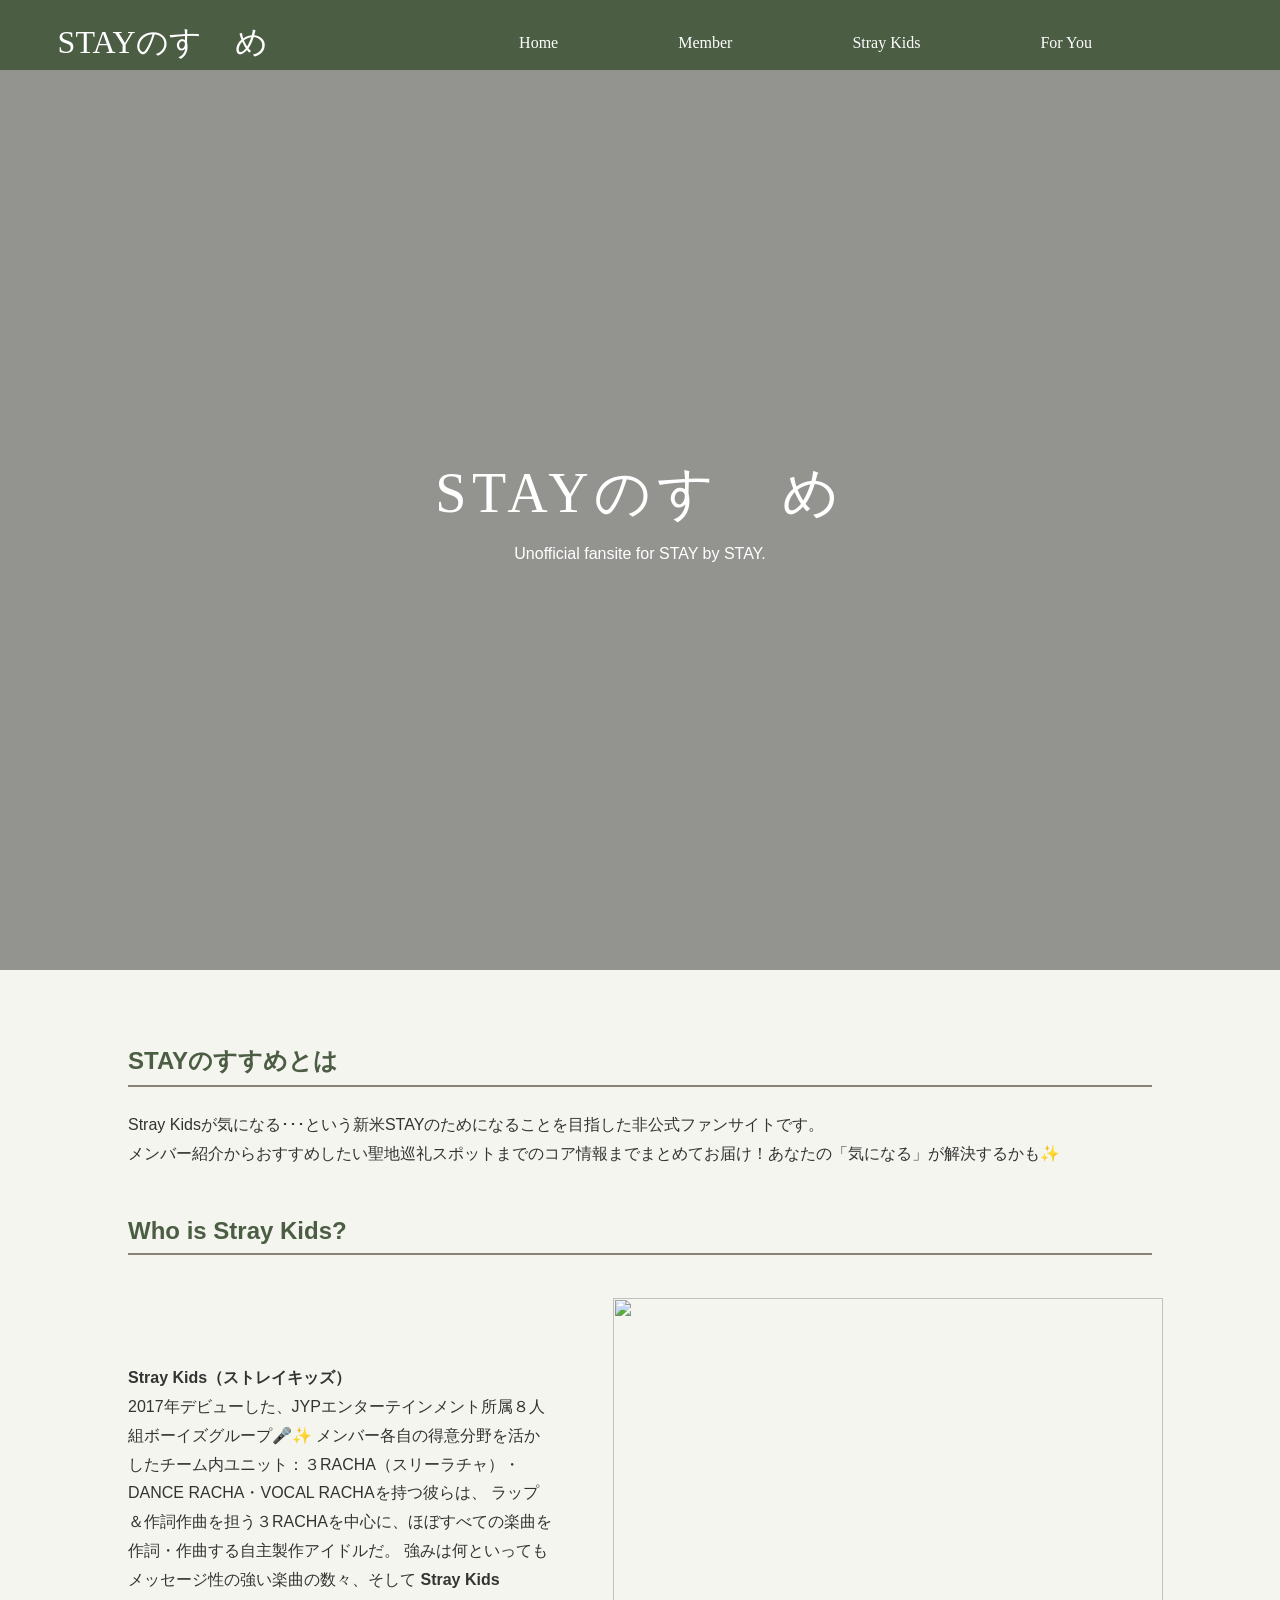
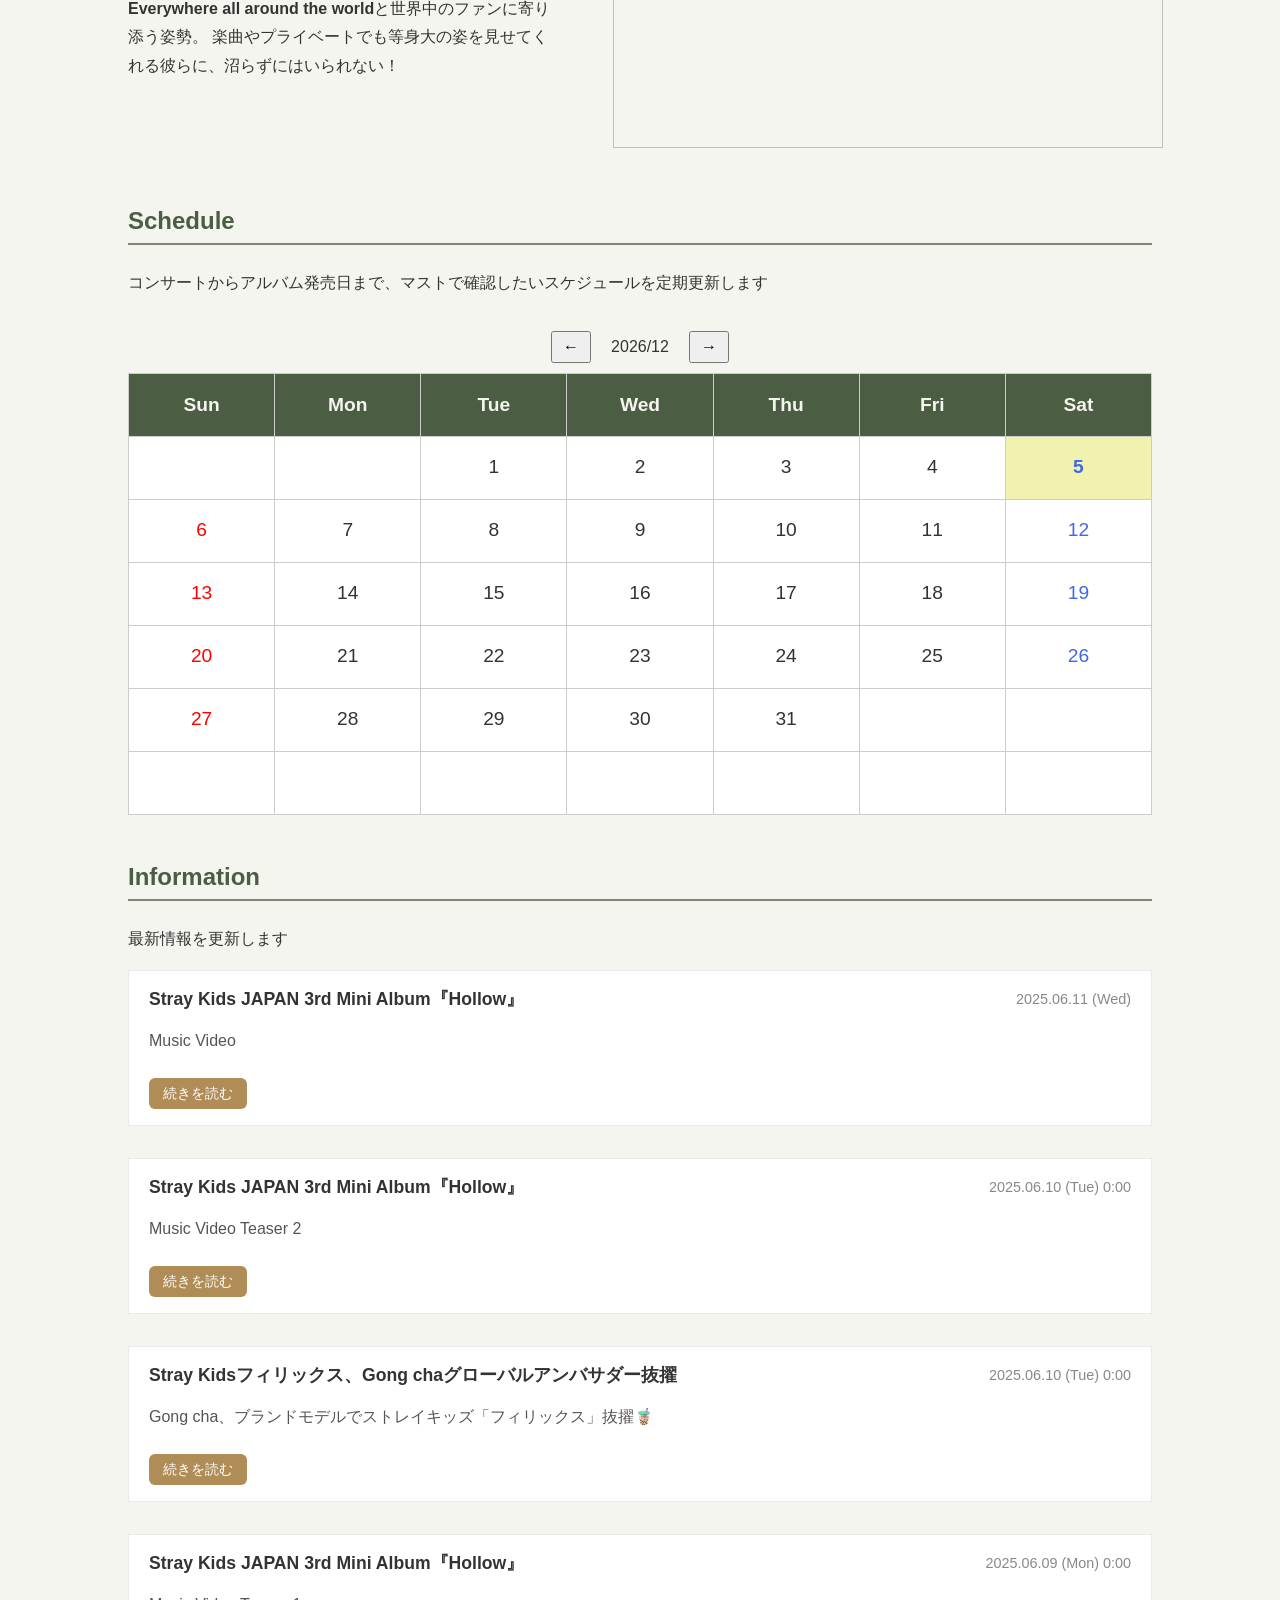
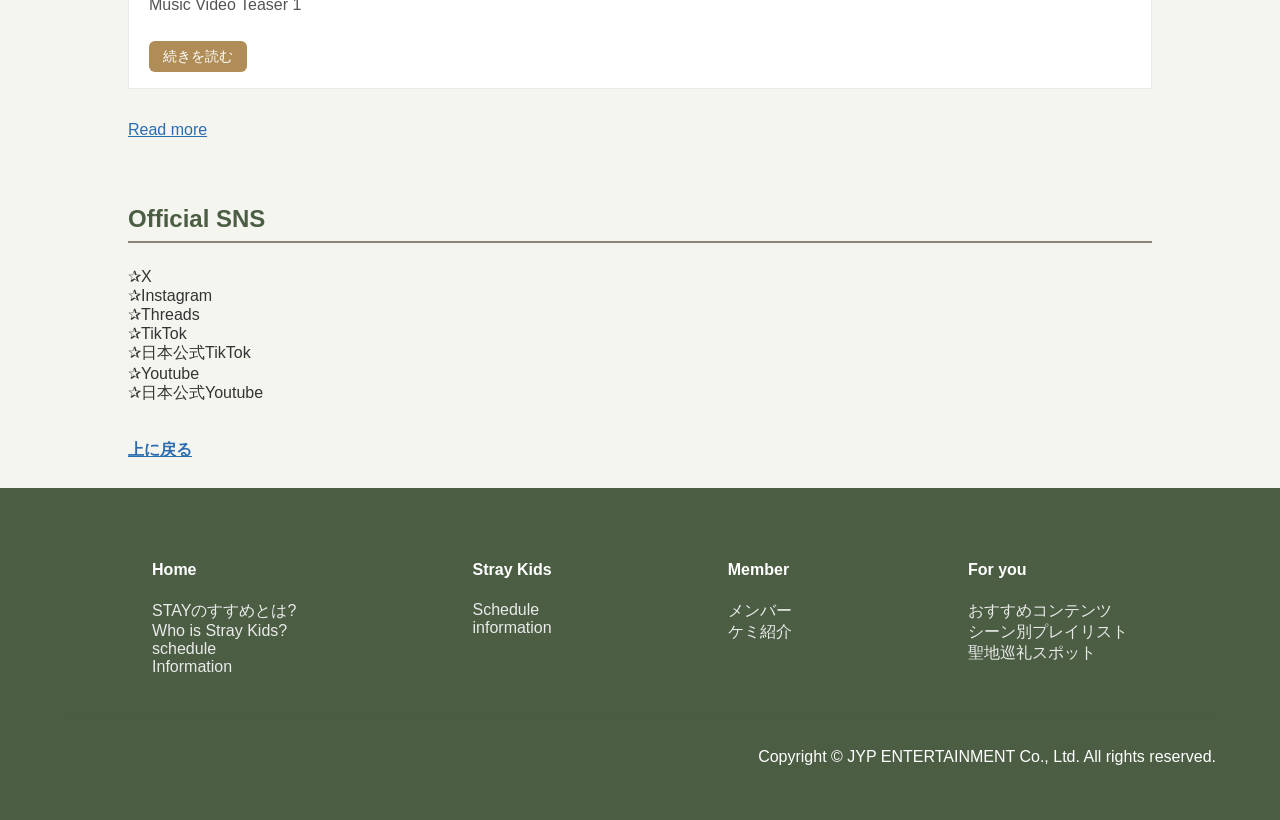
==== index.html @ 0fb352f2 "Remove duplicate 'Works' link from Stray Kids section" ====
<!DOCTYPE html>
<html lang="ja">
	<head>
		<meta charset="utf-8">
		<meta name="viewport" content="width=device-width, initial-scale=1.0">
		<title>STAYのすゝめ</title>
		<link rel="stylesheet" href="main.css?v=1.0">
		<link rel="stylesheet" href="swiper-bundle.min.css?v=1.0">
	</head>
	
	<body>
		<div class="header">
			<div class="top-box">
				<div class="page-header">
					<h1 class="header-logo"><a href="index.html" class="title_menu">STAYのすゝめ</a></h1>
					<nav>
						<ul class="main-nav">
							<li><a href="index.html" class="header-font">Home</a>
								<ul>
									<li><a class="index.html#aboutSTAYのすすめ" class="navi-contets">STAYのすすめとは?</a></li>
									<li><a class="index.html#WhoisStrayKids" class="navi-contets">Who is Stray Kids?</a></li>
									<li><a class="index.html#Schedule" class="navi-contets">schedule</a></li>
								</ul>
							</li>
							<li><a href="members.html" class="header-font">Member</a>
								<ul>
									<li><a href="members.html#Members" class="navi-contets">メンバー</a></li>
									<li><a href="members.html#combination" class="navi-contets">ケミ紹介</a></li>
								</ul>							
							</li>
							<li><a href="straykids.html" class="header-font">Stray Kids</a>
								<ul>
								<li><a href="Straykids.html#Schedule" class="navi-contets">Schedule</a></li>
								<li><a href="information.html" class="navi-contets">information</a></li>
								</ul>						
							</li>
							<li><a href="For_you.html" class="header-font">For You</a>
								<ul>
									<li><a href="For_you.html#recommend-contents" class="navi-contets">おすすめコンテンツ</a></li>
									<li><a href="For_you.html#scene-playlist" class="navi-contets">シーン別プレイリスト</a></li>
									<li><a href="For_you.html#top" class="navi-contets">聖地巡礼スポット</a></li>
								</ul>						
							</li>
						</ul>
					</nav>
				</div>
			</div>
		</div>	
		
		<section class="fullscreen-hero">
			<div class="hero-content">
				<h1 class="hero-title">STAYのすゝめ</h1>
				<p class="hero-subtitle">Unofficial fansite for STAY by STAY.</p>
			</div>
		</section>

		<main class="website_contents">
					<section>
						<h2 id="aboutSTAYのすすめ" class="section-title">STAYのすすめとは</h2>
						<p>Stray Kidsが気になる･･･という新米STAYのためになることを目指した非公式ファンサイトです。<br>
						メンバー紹介からおすすめしたい聖地巡礼スポットまでのコア情報までまとめてお届け！あなたの「気になる」が解決するかも✨</p>
					</section>
					
					<section>
						<h2 id="WhoisStrayKids" class="section-title">Who is Stray Kids?</h2>
						<div class="content-grid">
							<div class"content-text">
								<p><strong>Stray Kids（ストレイキッズ）</strong><br>
								2017年デビューした、JYPエンターテインメント所属８人組ボーイズグループ🎤✨
								メンバー各自の得意分野を活かしたチーム内ユニット：３RACHA（スリーラチャ）・DANCE RACHA・VOCAL RACHAを持つ彼らは、
								ラップ＆作詞作曲を担う３RACHAを中心に、ほぼすべての楽曲を作詞・作曲する自主製作アイドルだ。
								強みは何といってもメッセージ性の強い楽曲の数々、そして <strong>Stray Kids Everywhere all around the world</strong>と世界中のファンに寄り添う姿勢。
								楽曲やプライベートでも等身大の姿を見せてくれる彼らに、沼らずにはいられない！</p>
							</div>
						
							<div class="content-image">
								<div class="switch-image">
									<a href="straykids.html">
										<img src="https://raw.githubusercontent.com/Rilix10/Rilix10.github.io/refs/heads/main/Images/readmore.jpg" class="members-pic">
										<img src="https://raw.githubusercontent.com/Rilix10/Rilix10.github.io/refs/heads/main/Images/hover-readmore.jpg" class="members-pic">
									</a>
								</div>
							</div>
						</div>
					</section>
					
					<section>
						<h2 id="Schedule" class="section-title">Schedule</h2>
						<p class="today_date">コンサートからアルバム発売日まで、マストで確認したいスケジュールを定期更新します</p>	
						<br>
						<div class="calendar-wrapper">
						  <div class="calendar-header">
							<button onclick="changeMonth(-1)">←</button>
							<span id="month-title"></span>
							<button onclick="changeMonth(1)">→</button>
						  </div>
						  <div id="calendar"></div>
						</div>
							
						<!-- モーダルまたは簡単な入力用 -->
						<div id="event-input" style="display:none; position: fixed; top: 20%; left: 40%; background: #ffffff; border: 1px solid #000; padding: 10px;">
						  <p id="selected-date"></p>
						  <input type="text" id="event-text" placeholder="予定を入力">
						  <button onclick="addEvent()">追加</button>
							<button onclick="closeEventInput()">閉じる</button>
						</div>
					</section>


					<section>
						<h2 id="Information" class="section-title">Information</h2>
						<p>最新情報を更新します</p>


						<div class="info-card">
							<input type="checkbox" id="cb4" class="toggle">
							
							<div class="info-header">
								<h3 class="info-title">Stray Kids JAPAN 3rd Mini Album『Hollow』</h3>
								<span class="info-date">2025.06.11 (Wed)</span>
							</div>
							<p class="info-summary">Music Video</p>
							<div class="more_wrap">
								<p>
									Stray Kids JAPAN 3rd Mini Album『Hollow』<br>
									<br>
									Hollow<br>
									Music Video<br>
									<a href="https://youtu.be/F4qFzuCA9Po" target="_blank">https://youtu.be/F4qFzuCA9Po</a><br>
								</p>
							</div>
							<label for="cb4" class="more_btn"></label>
						</div>


						<div class="info-card">
							<input type="checkbox" id="cb" class="toggle">
							
							<div class="info-header">
							  <h3 class="info-title">Stray Kids JAPAN 3rd Mini Album『Hollow』</h3>
							  <span class="info-date">2025.06.10 (Tue) 0:00</span>
							</div>
							<p class="info-summary">Music Video Teaser 2</p>
							<div class="more_wrap">
							  <p>
								🎬 MV Teaser 2<br>
								<a href="https://youtu.be/JzDNzU2b7O0" target="_blank">https://youtu.be/JzDNzU2b7O0</a>
							  </p>
							  <p>
								🌿 Special Site<br>
								<a href="http://straykidsjapan.com/hollow/" target="_blank">http://straykidsjapan.com/hollow/</a>
							  </p>
							</div>
							<label for="cb" class="more_btn"></label>
						</div>
						
						<div class="info-card">
							<input type="checkbox" id="cb2" class="toggle">
							
							<div class="info-header">
								<h3 class="info-title">Stray Kidsフィリックス、Gong chaグローバルアンバサダー抜擢</h3>
								<span class="info-date">2025.06.10 (Tue) 0:00</span>
							</div>
							<p class="info-summary">Gong cha、ブランドモデルでストレイキッズ「フィリックス」抜擢🧋</p>
							<div class="more_wrap">
								<p>
									グローバルプレミアムミルクティーブランドGong chaは、ブランドアンバサダー（モデル）でStray Kidsのメンバー「フィリックス」を抜擢したと9日明らかにした。
									今回のモデル抜擢はグローバルブランドの地位を強化し、世界中のMZ世代との接点を広げるためのものだ。
									フィリックスはミルクティー愛好家としてよく知られ、消費者との共感と信頼を同時に引き出すことができるというのが抜擢の背景だ。
									フィリックスと共にする公差の新しいブランドキャンペーンは今月中旬、韓国を皮切りに全世界に公開される予定だ。
									Gong cha Korea関係者は「フィリックスはGong chaに対する真正な愛情とグローバルな影響力の両方を備えた人物で、誰でも簡単でおいしく楽しめるティー文化を広めるためにブランドが志向する価値と自然に触れている」とし、「今後様々なキャンペーンを通じて、世界中の消費者にGong chaを感覚的に伝える」と言った。
									<br>
									引用元:
									<a href="naver.me/xR23uD9C" target="_blank">naver.me/xR23uD9C</a><br>
								</p>
							</div>
							<label for="cb2" class="more_btn"></label>
						</div>						
					  
						<div class="info-card">
							<input type="checkbox" id="cb3" class="toggle">
							
							<div class="info-header">
								<h3 class="info-title">Stray Kids JAPAN 3rd Mini Album『Hollow』</h3>
								<span class="info-date">2025.06.09 (Mon) 0:00</span>
							</div>
							<p class="info-summary">Music Video Teaser 1</p>
							<div class="more_wrap">
							  <p>
								🎬 MV Teaser 1<br>
								<a href="https://youtu.be/Zypw5EE-rrg" target="_blank">https://youtu.be/Zypw5EE-rrg</a>
							  </p>
							  <p>
								🌿 Special Site<br>
								<a href="http://straykidsjapan.com/hollow/" target="_blank">http://straykidsjapan.com/hollow/</a>
							  </p>
							</div>
							<label for="cb3" class="more_btn"></label>
						</div>
					
						<a href="information.html"　class="SNS-text">Read more</a>
					</section>
				
					<section>
						<br>
						<h2 id="SNS" class="section-title">Official SNS</h2>
							<div>
								<ul>
									<li><a href="https://x.com/stray_kids" class="SNS-text">✰X</a></li>
									<li><a href="https://www.instagram.com/realstraykids/" class="SNS-text">✰Instagram</a></li>
									<li><a href="https://www.threads.com/@realstraykids" class="SNS-text">✰Threads</a></li>
									<li><a href="https://www.tiktok.com/@jypestraykids" class="SNS-text">✰TikTok</a></li>
									<li><a href="https://www.tiktok.com/@straykids_japan" class="SNS-text">✰日本公式TikTok</a></li>
									<li><a href="https://www.youtube.com/channel/UC9rMiEjNaCSsebs31MRDCRA" class="SNS-text">✰Youtube</a></li>
									<li><a href="https://www.youtube.com/channel/UCXhj2pPWvONXmvgHX5wllCA" class="SNS-text">✰日本公式Youtube</a></li>
								</ul>
							</div>
					</section>
				
				<br>
				<br>			
					
					<a href="#top"><strong>上に戻る</strong></a>
				</div>
			</div>
		</main>
			
			<footer >
				<div class="site-footer">
					<div class="flex-container-footer">
						<div class="box-item-footer">
							<p class="footer-navi-heading">Home</p>
							<ul>
								<li><a href="index.html#aboutSTAYのすすめ" class="navi-contets">STAYのすすめとは?</a></li>
								<li><a href="index.html#WhoisStrayKids" class="navi-contets">Who is Stray Kids?</a></li>
								<li><a href="index.html#Schedule" class="navi-contets">schedule</a></li>
								<li><a href="index.html#Information" class="navi-contets">Information</a></li>
							</ul>
						</div>
						<div class="box-item-footer">
							<p class="footer-navi-heading">Stray Kids</p>
							<ul>
								<li><a href="Straykids.html#Schedule" class="navi-contets">Schedule</a></li>
								<li><a href="information.html" class="navi-contets">information</a></li>
							</ul>
						</div>
						<div class="box-item-footer">
							<p class="footer-navi-heading">Member</p>
							<ul>
								<li><a href="members.html#Members" class="navi-contets">メンバー</a></li>
								<li><a href="members.html#combination" class="navi-contets">ケミ紹介</a></li>
							</ul>
						</div>
						<div class="box-item-footer">
							<p class="footer-navi-heading">For you</p>
							<ul>
								<li><a href="For_you.html#recommend-contents" class="navi-contets">おすすめコンテンツ</a></li>
								<li><a href="For_you.html#scene-playlist" class="navi-contets">シーン別プレイリスト</a></li>
								<li><a href="For_you.html#top" class="navi-contets">聖地巡礼スポット</a></li>
							</ul>
						</div>
					</div>
					<p class=coppyright>
						Copyright © JYP ENTERTAINMENT Co., Ltd. All rights reserved.
					</p>
				</div>
			</footer>
			
		<script src="https://ajax.googleapis.com/ajax/libs/jquery/3.4.1/jquery.min.js"></script>
		<script type="text/javascript" src="./main.js"></script>
		<link rel="preconnect" href="https://fonts.googleapis.com">
		<link rel="preconnect" href="https://fonts.gstatic.com" crossorigin>
		<link href="https://fonts.googleapis.com/css2?family=Kiwi+Maru:wght@500&family=Kosugi+Maru&family=M+PLUS+1p&display=swap" rel="stylesheet">	
	
	</body>		
</html>
---- main.css ----
@charset "UTF-8";
/*レイアウト*/
body {
	display: flex;
	flex-direction: column;
	min-height: 100vh;
	width: 100%;
	background-color: #F5F5F0;
	color: #333333;
	margin: 0;
	padding: 0;
	overflow-x: hidden;
	font-family: "Helvetica Neue", "Arial", "Hiragino Sans", "Hiragino Kaku Gothic ProN", "Meiryo", "sans-serif";
}

img, iframe, video {
	max-width: 100%;
}

a {
	word-break: break-word;
	color: #8A2BE2;
	text-decoration: none;
	transition: opacity 0.3s;
}
a:hover {
	opacity: 0.7;
}

hr {
	border: 0;
	border-top: 1px solid #EAEAEA;
}

ul {
	margin: 0;
	padding: 0;
	list-style: none;
}

/*背景*/
main {
	flex-grow: 1;
}

.website_contents {
	margin: 3vh 10vw 3vh;
	display: block;
	position: relative;
}

/*フォント*/
.section-title {
	color: #4B5D43;
	font-size: 1.5rem;
	font-family: "Helvetica Neue", "Arial", "Hiragino Sans", "Hiragino Kaku Gothic ProN", "Meiryo", "sans-serif";
	padding-bottom: 0.5rem;
	border-bottom: 2px solid #8B8378;
	margin-top: 3rem;
	margin-bottom: 1.5rem;
}
ul {
    margin: 0;
	padding: 0;
}
li{list-style: none;}
h2 {
	font-family:"Helevetica Neue", 
				"Arial", 
				"Hiragino Sans", 
				"Hiragino Kaku Gothic ProN", 
				"Meiryo", 
				"sans-serif";
	color: #333333;
	margin: 0;
}	
h3 {
	font-family:"Helevetica Neue", 
				"Arial", 
				"Hiragino Sans", 
				"Hiragino Kaku Gothic ProN", 
				"Meiryo", 
				"sans-serif";
	color: #333333;
}
p {
	width: 100%;
	line-height: 1.8;
}
.SNS-text {
	color: #333333;
	text-decoration: none;
}
.SNS-text :hover {
	opacity: 0.5;
}

/* メインビジュアルのセクション */
.fullscreen-hero {
    height: 100vh;
	width: 100%;
    position: relative;
    display: flex;
    flex-direction: column;
    align-items: center;
    justify-content: center;
    color: #FFFFFF;
    text-align: center;
    background-image: url('https://raw.githubusercontent.com/Rilix10/Rilix10.github.io/refs/heads/main/Images/hollow-main.jpg'); 
    background-size: cover;
    background-position: center;
}

.fullscreen-hero::before {
    content: '';
    position: absolute;
    top: 0;
    left: 0;
    right: 0;
    bottom: 0;
    background-color: rgba(0, 0, 0, 0.4);
}

.hero-content {
    position: relative;
    z-index: 1;
}

.hero-title {
    font-size: 3.5rem;
    font-weight: 300;
    margin: 0;
    letter-spacing: 0.1em;
	font-family: 'Playfair Display', serif;
}

.hero-subtitle {
    font-size: 1rem;
    margin-top: 0.5rem;
    font-weight: 300;
}

/*挿入写真*/
.photosize1 {
	width: 390px;
	height: 390px;
	padding: 5px;
	margin: -2px;
}
.photosize3 {
	width: 300px;
	height: 300px;
	padding: 0px;
	margin: 2px 2px;
}
.photosize4 {
	width: 350px;
	height: 280px;
	padding: 0px;
	margin: 2px 2px;
}

/*メンバー紹介箇所*/
.members-pic {
	width: 550px;
	height: 450px;
	margin: 2%;
}
.switch-image {
	position: relative
}
.switich-image img{
	transition: opacity 0.5s;
}
.switch-image:hover img:first-of-type {
	opacity: 0;
}
.switch-image img:last-of-type {
	position: absolute;
	top: 0;
	left: 0;
	opacity: 0;
}
.switch-image:hover img:last-of-type {
	opacity: 1;
}


/*フッター*/
.site-footer {
	padding: 2rem 5%;
	background: #4B5D43;
	color: #FFFFFF;
}
.flex-container-footer {
	display: flex;
	flex-wrap: wrap;
	justify-content: space-around;
	max-width: 1200px;
	margin: 0 auto;
	padding-bottom: 2rem;
}
.box-item-footer {
	padding: 10px 0px;
	margin-top: 10px;
}
.footer-navi-heading {
	font-weight: 600;
	color: #FFFFFF;
}
.footer__navi li {
	margin-bottom: 0.75rem;
}
.navi-contets {
	color: #EAEAEA;
	text-decoration: none;
}
.navi-contets:hover {
	color: #FFFFFF;
}
.coppyright {
	text-align: right;
	padding-top: 1.5rem;
	margin-top: 0;
	border-top: 1px solid rgba(75, 85, 100, 0.2); 
}

/*ヘッダー部分*/
.title_menu {
  color: inherit;  
  text-decoration: none;
}
.header {
	position: flex;
	top: 0;
	left: 0;
	width: 100%;
	height: 70px;
	background: #4B5D43;
	align-items: center;
}
.page-header{
	max-width: 90%;
	width: 100%;
	height: 100%;
	display: flex;
	align-items: center;
	justify-content: space-between;
}
.header-logo {
	font-family: 'Playfair Display', serif;
	font-weight: 500;
	font-style: normal;
	color: #FFFFFF;
	text-decoration: none;
	margin-left: 5%;
}
.header-font {
	font-family: 'Playfair Display', serif;
	font-style: normal;
	color: #FFFFFF;
	text-decoration: none;
}
.main-nav {
	display: flex;
	list-style: none;
}
.main-nav li{
	margin: 0 60px;
	position: relative;
}
.main-nav li a{
	color: #FFFFFF;
	display: block;
}
.main-nav li ul {
	list-style-type: none;
	position: absolute;
	top: 100%;
	left: 0;
	visibility: hidden;
	opacity: 0;
	background: #4B5D43;
	padding: 0;
	margin: 0;
	z-index: 99;
}
.main-nav li ul li {
	width: 150px;
	padding: 0;
	margin: 15px 15px 15px 7px;
	z-index: 99;
}
.main-nav li ul li a {
	font-size: ;
}
.main-nav li:hover > a {
	background-color: #B08D57;
	opacity:　0.5;
}
.main-nav li:hover ul {
	visibility: visible;
	opacity: 1;
}

/* カレンダー */
.calendar-table {
	margin: 0 auto;
	width: 100%;
    border: 1px solid #ddd;
	border-collapse: collapse;
	font-size: 1.2rem;
	background: #ffffff
}

.calendar-table th,
.calendar-table td {
    border: 1px solid #ccc;
    width: 14.2%;
    height: 60px;
    text-align: center;
    vertical-align: middle;
  }
  
#calendar > div {
    text-align: center;
    font-size: 1.5rem;
    margin-bottom: 10px;
  }

.today {
  background-color: #f2f2b0;
  font-weight: bold;
  border: 2px solid #ff9800;
}

.holiday {
  background-color: #f8d7da;
  color: red;
}
  
/* タイトル */
.calendar-title {
	background-color: #4B5D43;
    font-weight: bold;
	color: #F5F5F0;
}

/* 曜日色 */
.calendar-table td:first-child {
	color: red;
}
.calendar-table td:last-child {
	color: royalblue;
}

/* カレンダー矢印 */
.calendar-header {
  display: flex;
  justify-content: center; 
  align-items: center;
  gap: 20px; 
  margin-bottom: 10px;
}

.calendar-header button {
  padding: 5px 10px;
  font-size: 16px;
}

.event-preview {
  font-size: 0.7rem;
  color: #333;
  margin-top: 2px;
  overflow: hidden;
  white-space: nowrap;
  text-overflow: ellipsis;
}

/* 予定のプレビュー行 */
.has-event {
  background-color: #ffffff;
  cursor: pointer;
}
#event-input {
	z-index: 1000; 
	width: 300px;
	box-shadow: 0 0 10px rgba(0,0,0,0.3);
	display:none;
	position: fixed;
	top: 20%;
	left: 40%;
	background: #fff;
	border: 1px solid #000;
	padding: 10px;
}

/* Info card styling */
.info-card {
  background: #ffffff;
  border: 1px solid #EAEAEA;
  padding: 16px 20px;
  margin-bottom: 2rem;
  position: relative;
  font-family: sans-serif;
}

.info-header {
  display: flex;
  justify-content: space-between;
  align-items: center;
  margin-bottom: 6px;
}

.info-title {
  font-size: 1.1rem;
  font-weight: 600;
  margin: 0;
  color: #333333;
}

.info-date {
  font-size: 0.9rem;
  color: #888;
}

.info-summary {
  margin-bottom: 10px;
  color: #555;
}

a {
  color: #2b6cb0;
  text-decoration: underline;
}

/* More button styles */
.toggle {
  display: none;
}
.more_btn {
  display: inline-block;
  margin-top: 12px;
  padding: 6px 14px;
  background: #B08D57;
  border: none;
  border-radius: 6px;
  font-size: 0.9rem;
  color: #FFFFFF;
  cursor: pointer;
  transition: background 0.3s ease;
}

.more_btn:hover {
  background: #AD8A4D;
}

.toggle ~ .more_btn::before {
  content: "続きを読む";
}

.toggle:checked ~ .more_btn::before {
  content: "閉じる";
}

.more_wrap {
  display: none;
  margin-top: 12px;
  line-height: 1.6;
}

.toggle:checked ~ .more_wrap {
  display: block;
}

/* カード（白い枠）の共通スタイル */
.card {
	background-color: #ffffff;
	border: 1px solid #B08D57;
	border-radius: 8px;
	padding: 2rem; 
	margin-top: 2rem; 
	margin-bottom: 2rem;
	box-shadow: 0 2px 8px rgba(0,0,0,0.05);
}

/* 画像とテキストを横並び */
.media-object {
	display: flex;
	align-items: flex-start; 
	gap: 1.5rem; 
}
.media-object .media-figure {
	flex-shrink: 0; 
}
.media-object .media-body {
	flex-grow: 1;
}
.content-grid {
    display: grid;
    grid-template-columns: 1fr 1fr; 
    gap: 3rem; 
    align-items: center; 
    margin-top: 2rem;
}

/*スライダー配置*/
.swiper-container {
  width: 100%;
  height: 400px;
  margin: 0 auto;
  position: relative;
}

.swiper-slide .photosize_main {
  width: 100%;
  height: 100%;
  object-fit: cover;
}

.photosize_main {
	margin: 0px;
	height: 100%;
	width: 100%;
	background-repeat: no-repeat;
}
.swiper-button-prev,
.swiper-button-next {
  color: white;
  top: 50%;
  transform: translateY(-50%);
  z-index: 10;
}

/* =========================
   タブレット対応（〜1024px）
========================= */
@media screen and (min-width: 769px) and (max-width: 1034px) {

  .website_contents {
    margin: 5%;
  }

  .main-nav li {
    margin: 0 30px;
  }

  .members-pic {
    width: 100vw;
    height: auto;
  }

  .photosize1,
  .photosize3,
  .photosize4 {
    width: 100%;
    height: auto;
  }

  /* メインビジュアル */
  .fullscreen-hero {
    height: 80vh;
	background-attachment: scroll;
  }

  .hero-title {
    font-size: 2.5rem;
  }
}


/* =========================
   スマホ対応（〜768px）
========================= */
@media screen and (max-width: 768px) {

  body {
    font-size: 14px;
  }

  .website_contents {
    margin: 5% 3%;
  }

  /* ヘッダー */
  .page-header {
    flex-direction: column;
    justify-content: center;
  }

  .main-nav {
    flex-direction: column;
    align-items: center;
  }

  .main-nav li {
    margin: 10px 0;
  }

  /* メインビジュアル */
  .fullscreen-hero {
    height: 70vh;
    background-image: url('https://raw.githubusercontent.com/Rilix10/Rilix10.github.io/refs/heads/main/Images/IMG_0070.jpg'); 
    background-attachment: scroll;
  }

  .hero-title {
    font-size: 2rem;
    letter-spacing: 0.05em;
  }

  .hero-subtitle {
    font-size: 0.9rem;
  }

  /* グリッド → 縦並び */
  .media-object {
    flex-direction: column;
  }

  .content-grid {
    grid-template-columns: 1fr;
    gap: 1.5rem;
  }

  /* カレンダー */
  .calendar-table th,
  .calendar-table td {
    height: 40px;
    font-size: 0.8rem;
  }

  /* スライダー */
  .swiper-container {
    height: 250px;
  }
}
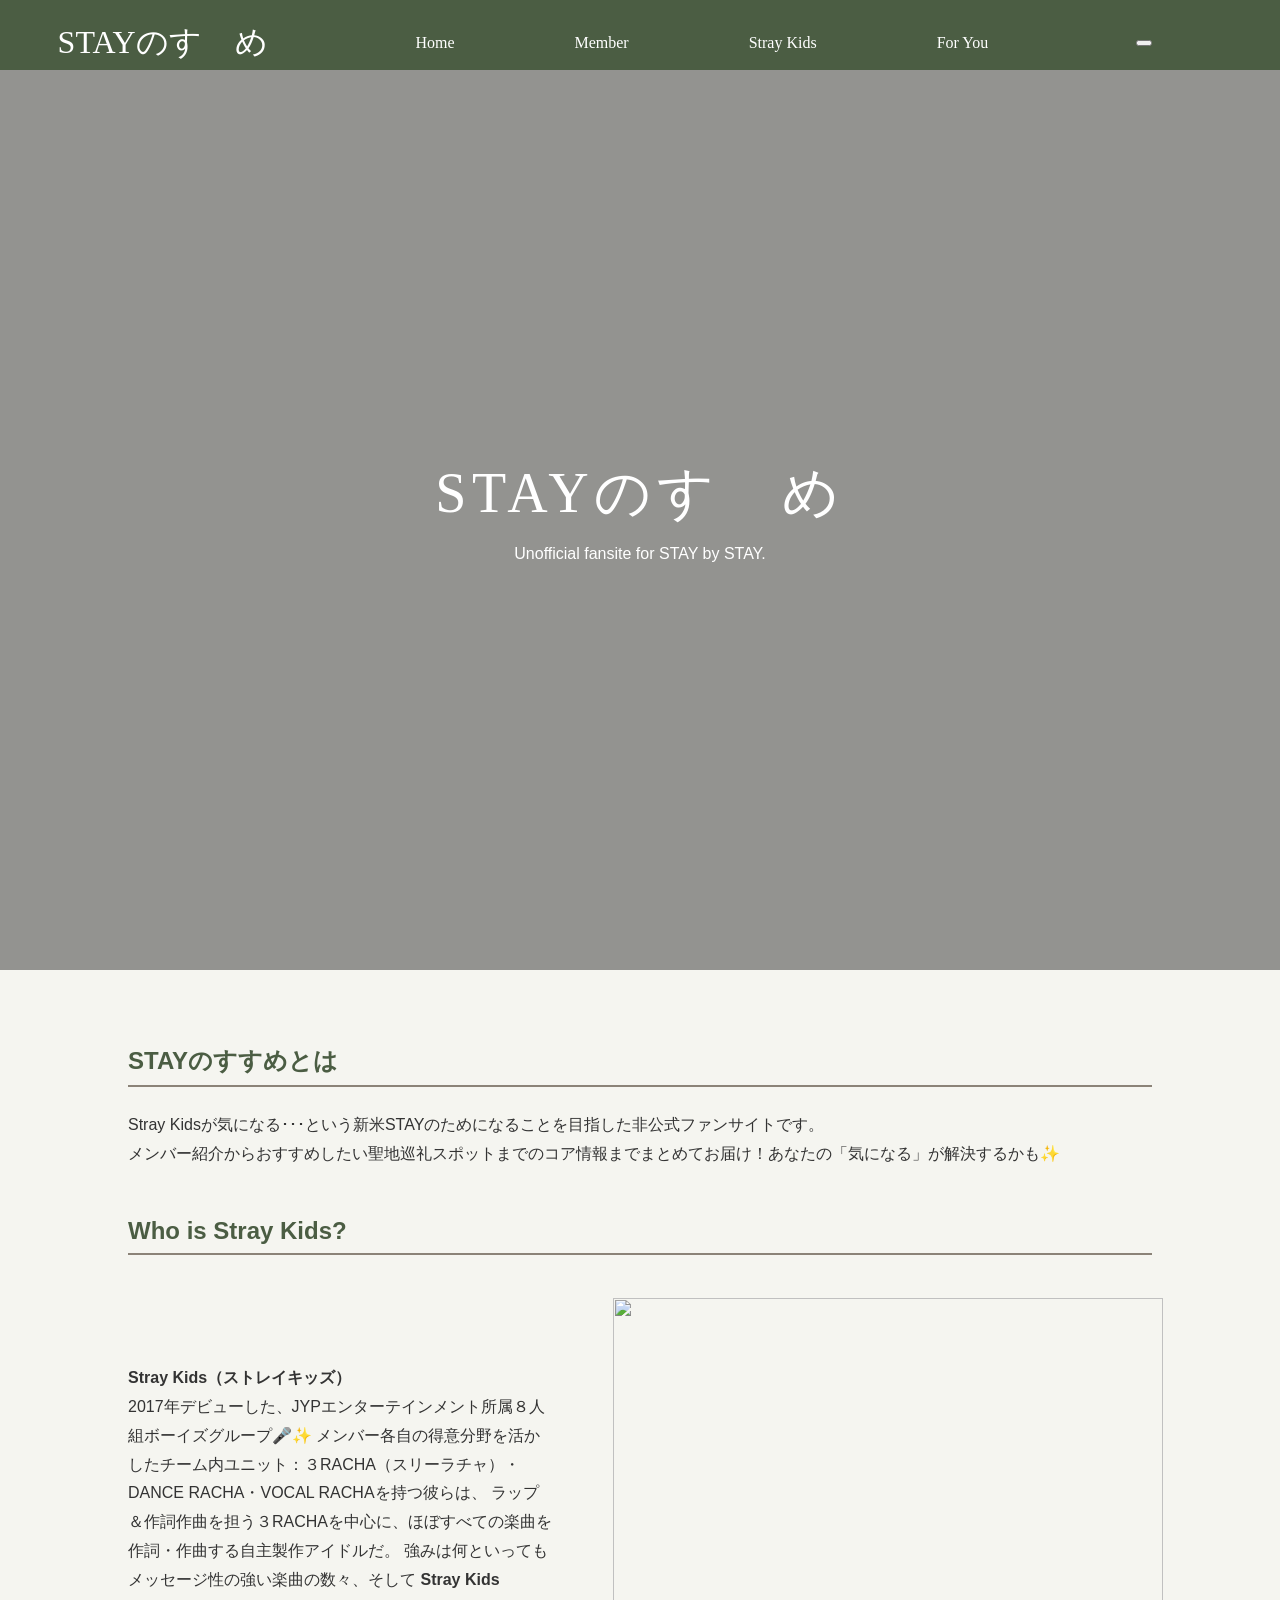
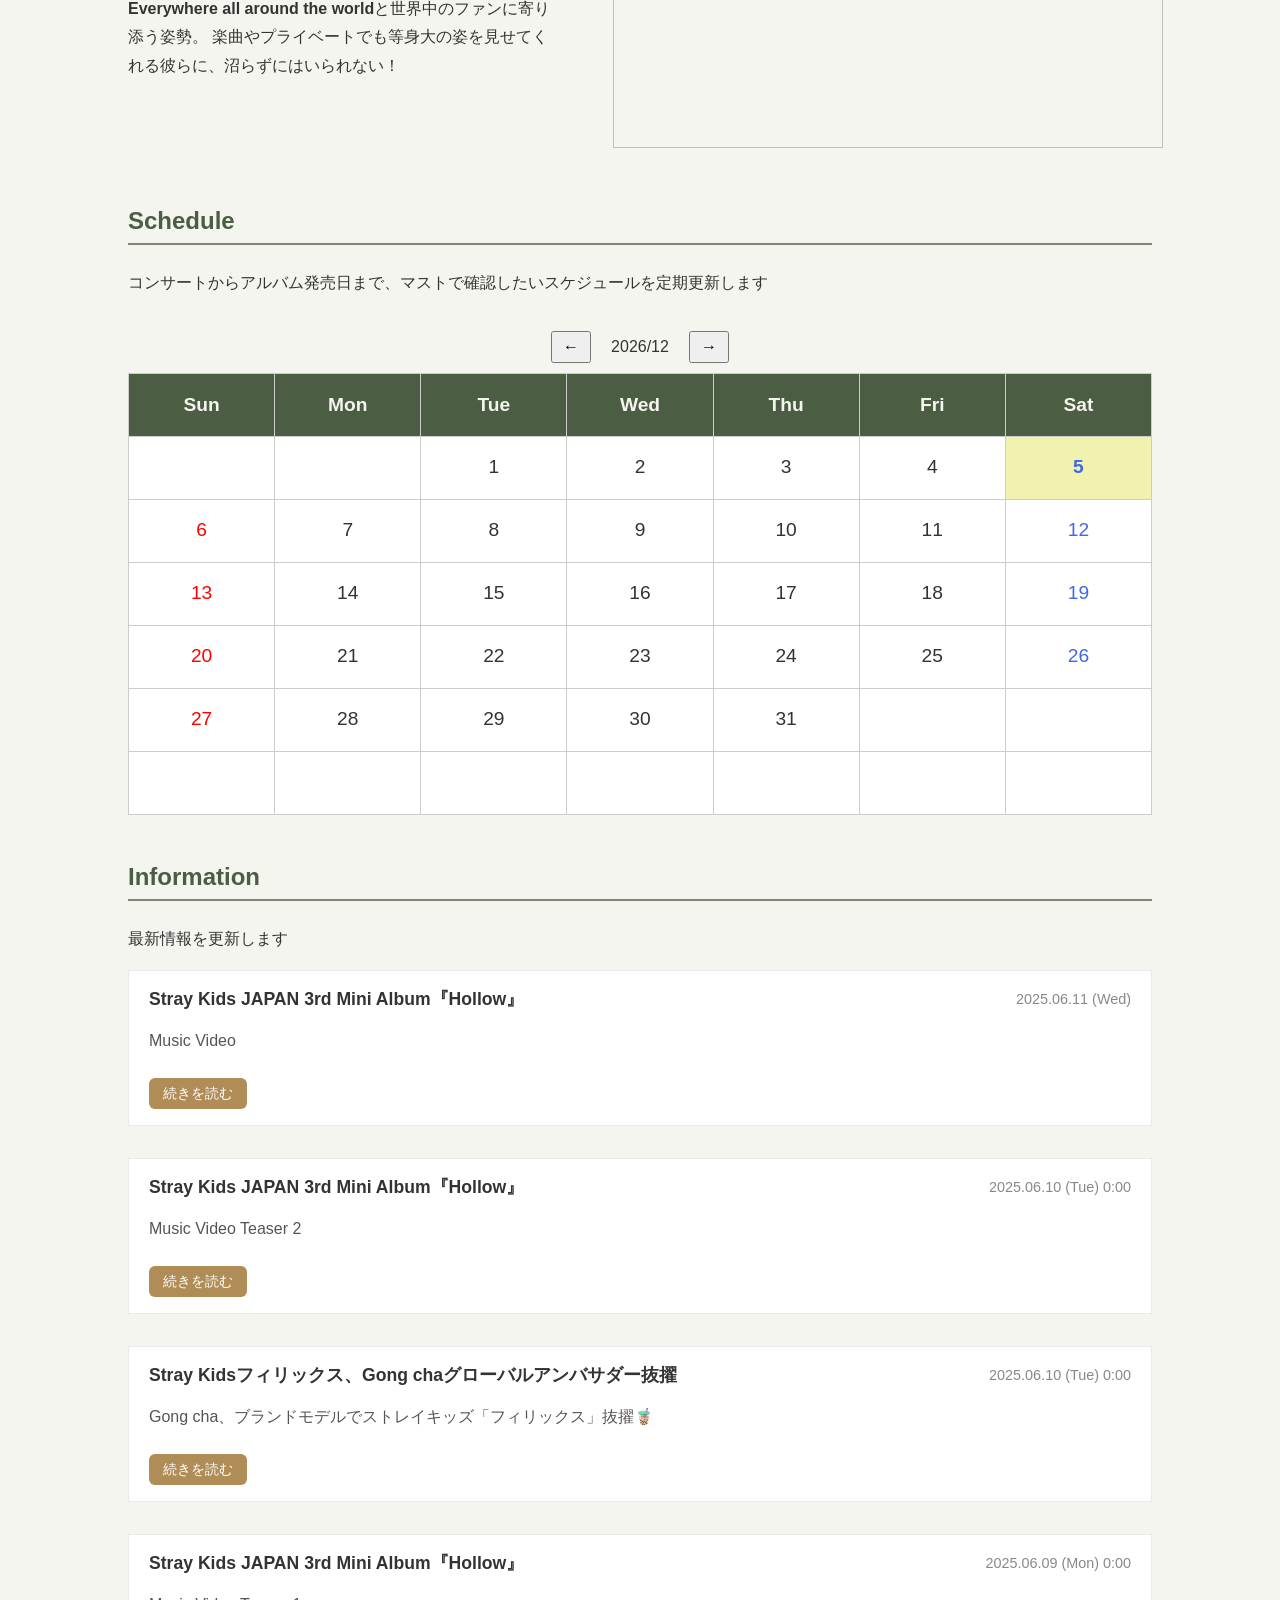
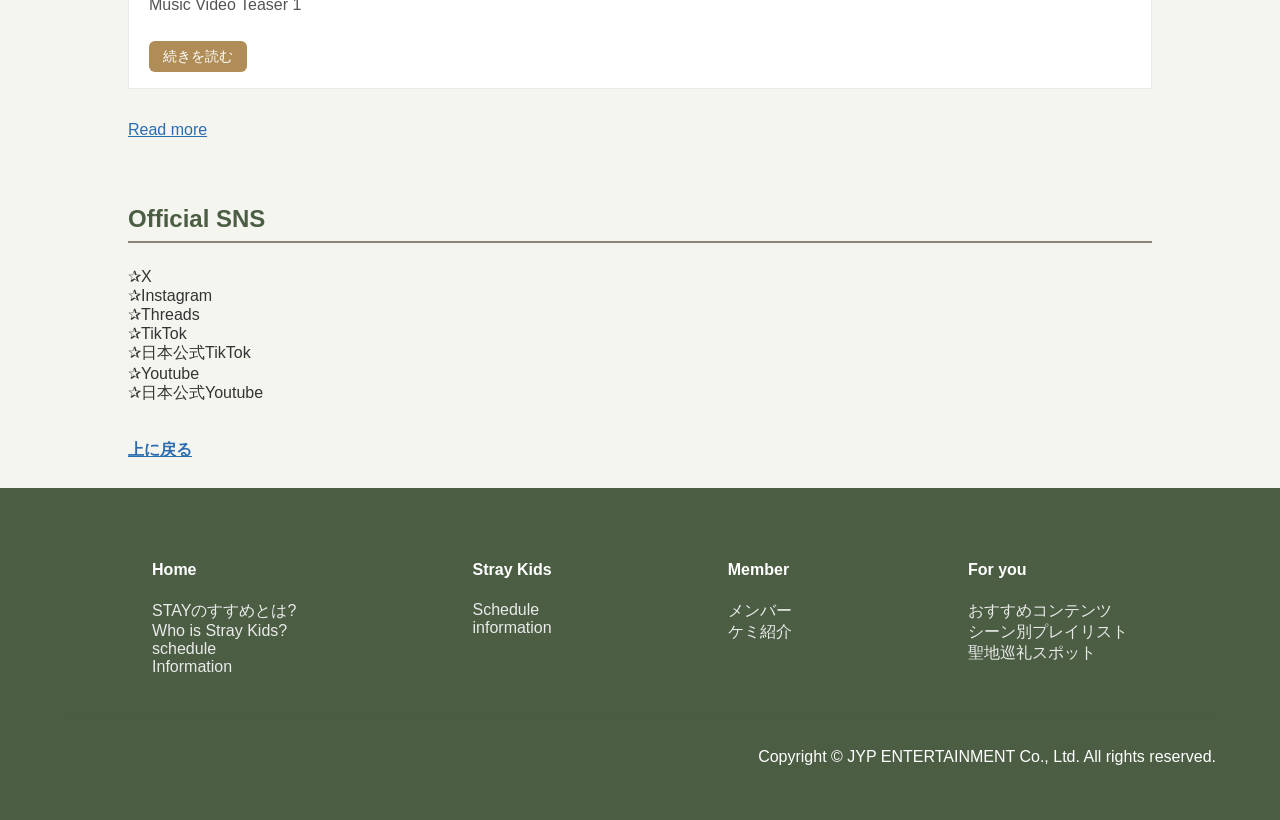
==== commit cd71703e: "Update index.html" ====
--- a/index.html
+++ b/index.html
@@ -10,6 +10,7 @@
 	
 	<body>
 		<div class="header">
+		<!-- 目標：スマホサイズだとハンバーガーメニューが出てくるようにしたい -->
 			<div class="top-box">
 				<div class="page-header">
 					<h1 class="header-logo"><a href="index.html" class="title_menu">STAYのすゝめ</a></h1>
@@ -17,9 +18,9 @@
 						<ul class="main-nav">
 							<li><a href="index.html" class="header-font">Home</a>
 								<ul>
-									<li><a class="index.html#aboutSTAYのすすめ" class="navi-contets">STAYのすすめとは?</a></li>
-									<li><a class="index.html#WhoisStrayKids" class="navi-contets">Who is Stray Kids?</a></li>
-									<li><a class="index.html#Schedule" class="navi-contets">schedule</a></li>
+									<li><a href="index.html#aboutSTAYのすすめ" class="navi-contets">STAYのすすめとは?</a></li>
+									<li><a href="index.html#WhoisStrayKids" class="navi-contets">Who is Stray Kids?</a></li>
+									<li><a href="index.html#Schedule" class="navi-contets">schedule</a></li>
 								</ul>
 							</li>
 							<li><a href="members.html" class="header-font">Member</a>
@@ -43,6 +44,14 @@
 							</li>
 						</ul>
 					</nav>
+
+					<button id="openbtn" clss="hamburger-button">
+						<div class="hamburger-lines">
+							<span class="line"></span>
+							<span class="line"></span>
+						</div>
+					</button>
+					
 				</div>
 			</div>
 		</div>	
@@ -55,6 +64,7 @@
 		</section>
 
 		<main class="website_contents">
+		<!-- この辺りスライドメニューでおすすめコンテンツが流れるようにしたい -->
 					<section>
 						<h2 id="aboutSTAYのすすめ" class="section-title">STAYのすすめとは</h2>
 						<p>Stray Kidsが気になる･･･という新米STAYのためになることを目指した非公式ファンサイトです。<br>
@@ -74,6 +84,7 @@
 							</div>
 						
 							<div class="content-image">
+							<!-- もっと小さいサイズにするか、透過機能をうまく使って画像感が🈚️移動を作りたい -->
 								<div class="switch-image">
 									<a href="straykids.html">
 										<img src="https://raw.githubusercontent.com/Rilix10/Rilix10.github.io/refs/heads/main/Images/readmore.jpg" class="members-pic">
@@ -110,6 +121,7 @@
 					<section>
 						<h2 id="Information" class="section-title">Information</h2>
 						<p>最新情報を更新します</p>
+						<!-- いちいち更新しなきゃいけないかハイテクなコードで自動更新するようにしなきゃいけないから一部を写さなくてもいいかも？寂しいメイン画面になるから代替案考えたい -->
 
 
 						<div class="info-card">
@@ -202,6 +214,7 @@
 					</section>
 				
 					<section>
+					<!-- もっとわかりやすくしたい。アイコンで移動できるようにする？ -->
 						<br>
 						<h2 id="SNS" class="section-title">Official SNS</h2>
 							<div>
@@ -225,7 +238,8 @@
 			</div>
 		</main>
 			
-			<footer >
+			<footer>
+			<!-- 作者ページとかがあってもいいかも？ -->
 				<div class="site-footer">
 					<div class="flex-container-footer">
 						<div class="box-item-footer">
--- a/main.css
+++ b/main.css
@@ -572,6 +572,7 @@
 /* =========================
    スマホ対応（〜768px）
 ========================= */
+/*フッターの体裁を整えたい（3・1の並び➡️2・2の並びに統一）＆コピーライトをもう少し小さく表示したい＆ハンバーガーメニュー追加*/
 @media screen and (max-width: 768px) {
 
   body {
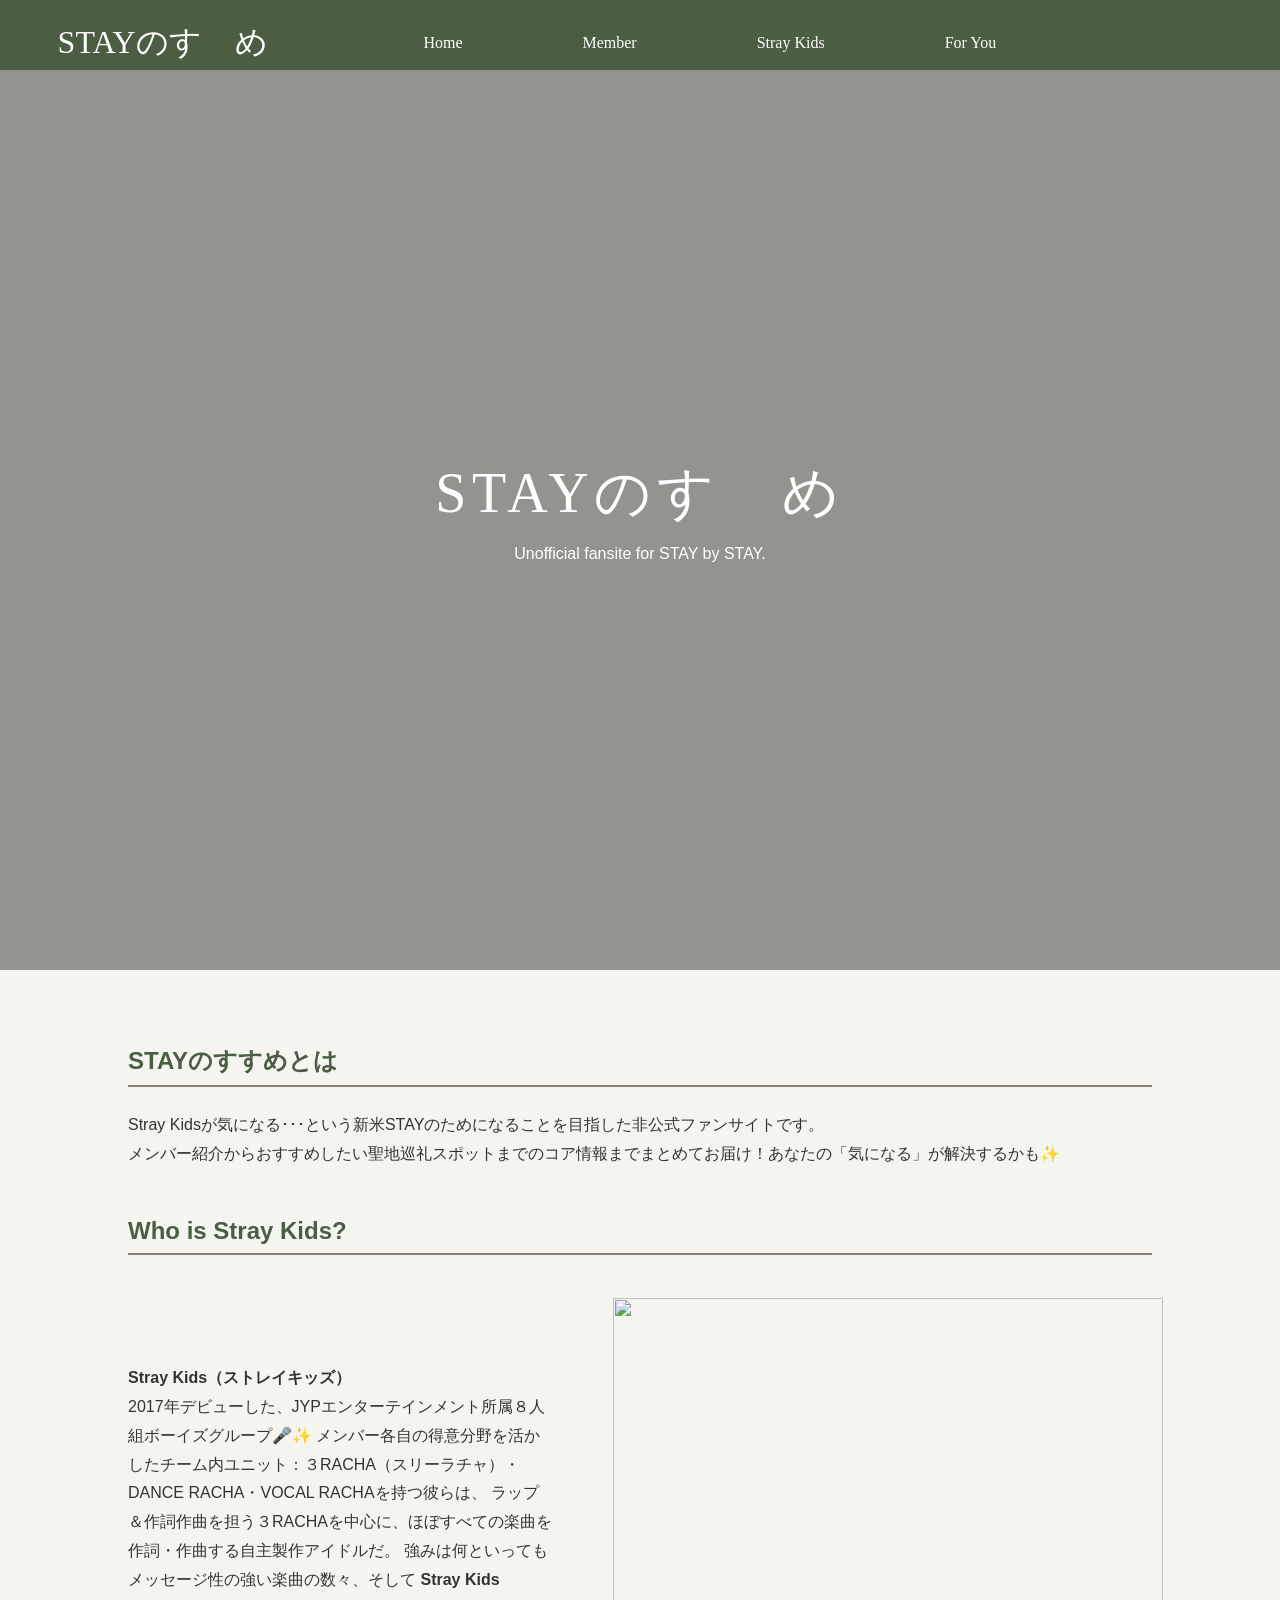
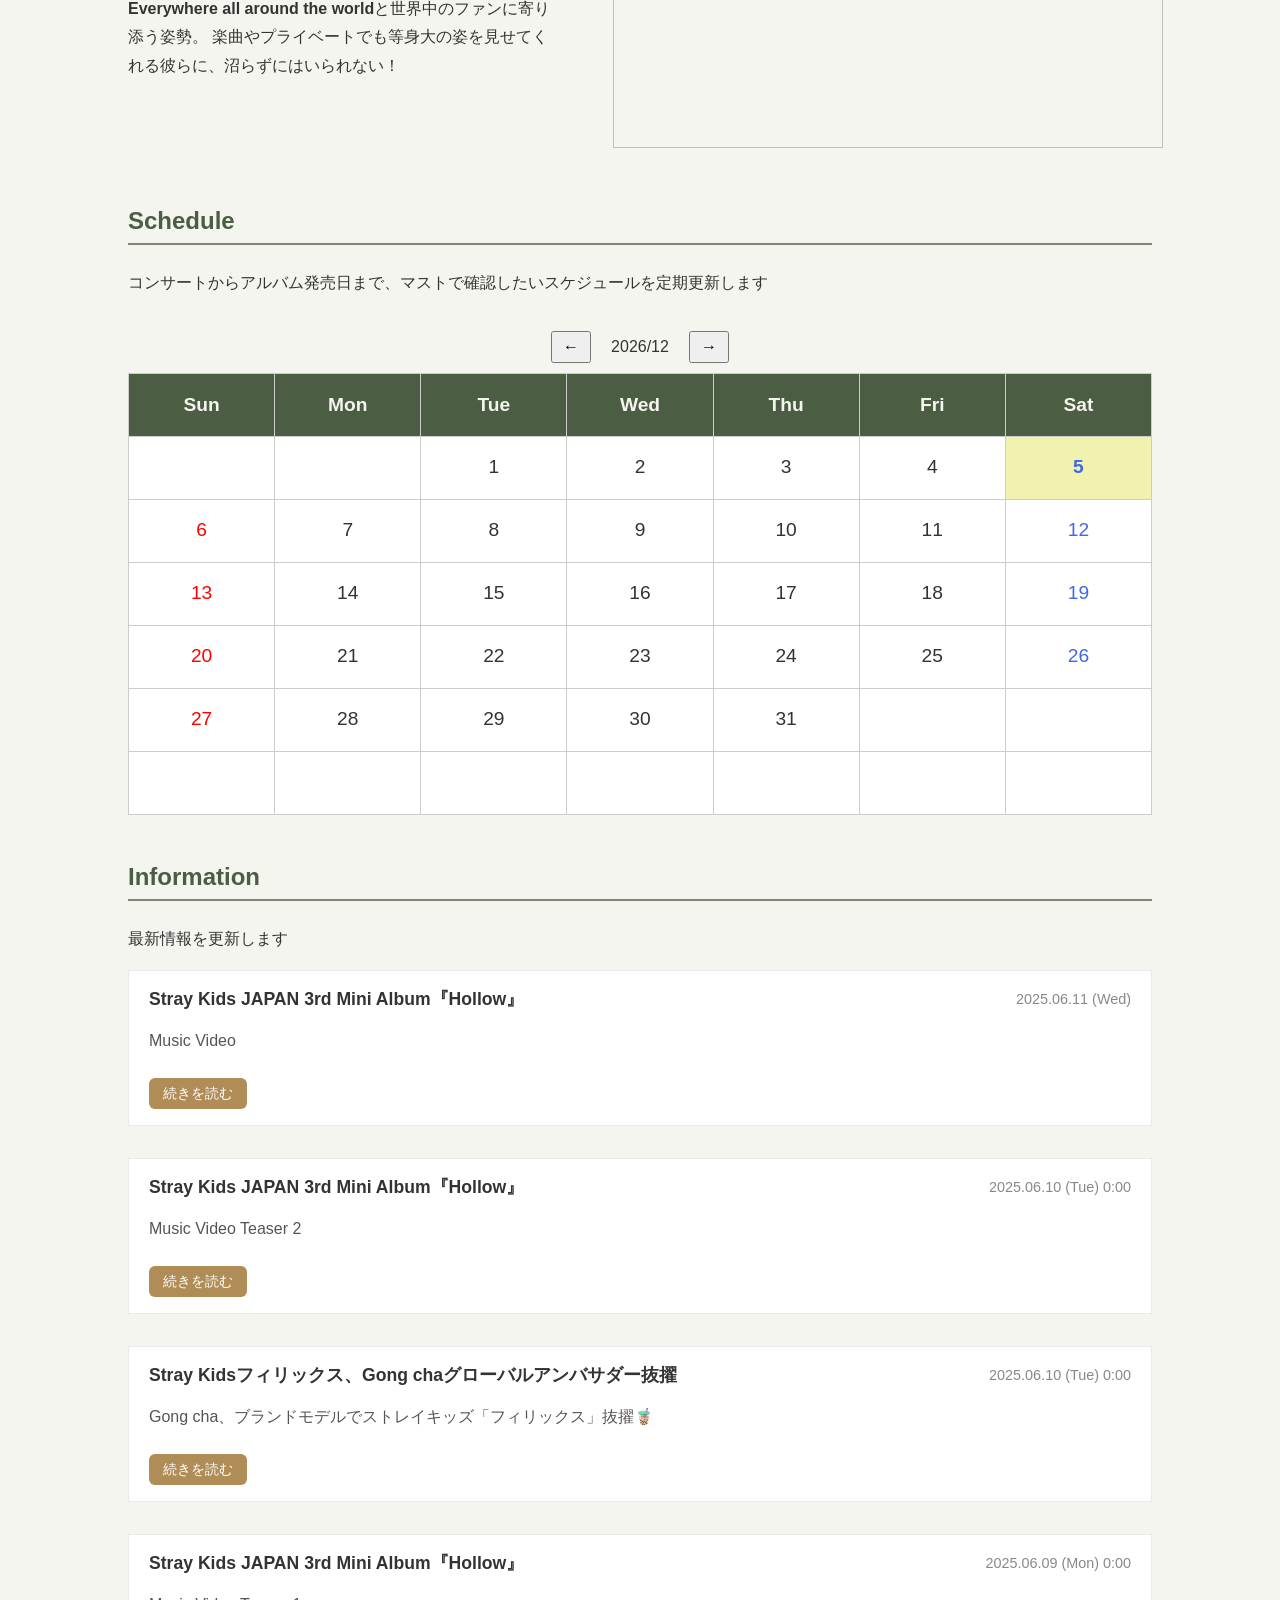
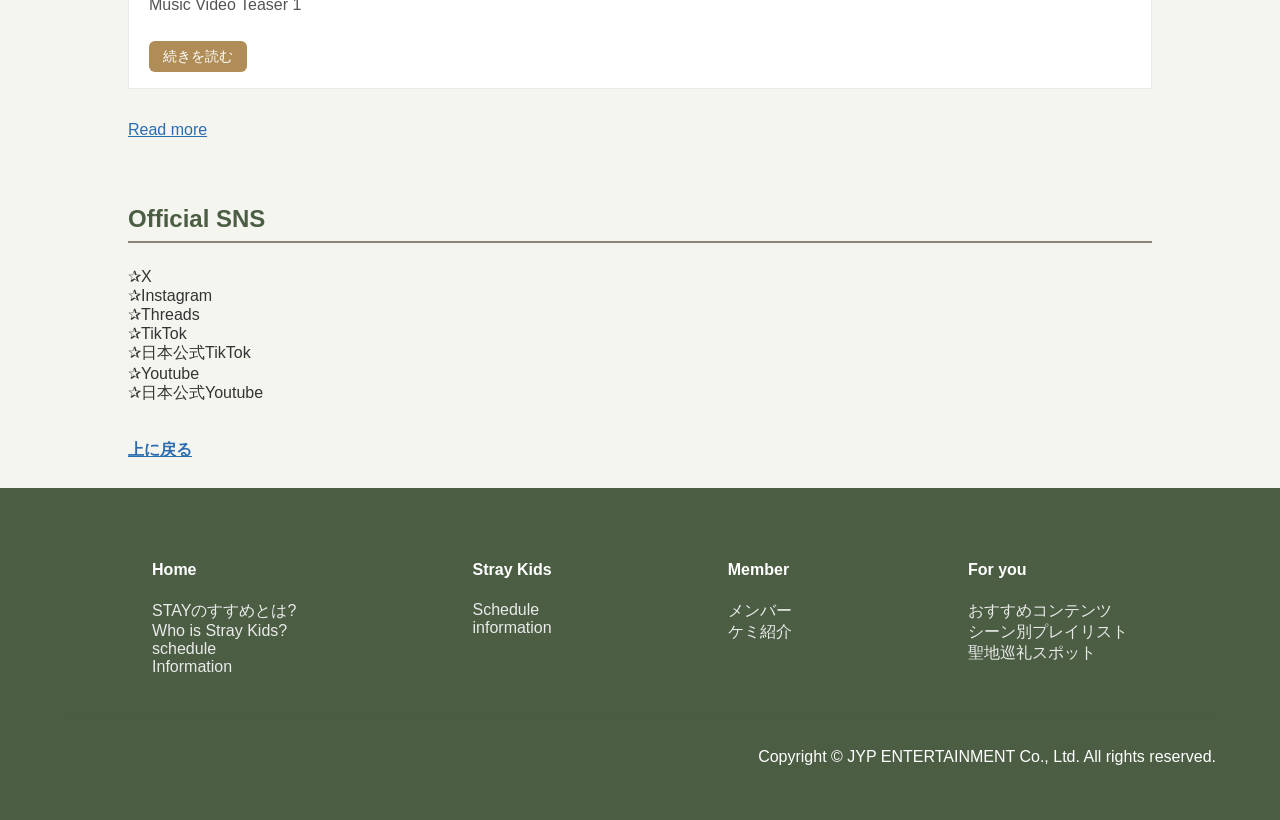
==== commit bbcce847: "Replace button with div for hamburger menu" ====
--- a/index.html
+++ b/index.html
@@ -15,7 +15,7 @@
 				<div class="page-header">
 					<h1 class="header-logo"><a href="index.html" class="title_menu">STAYのすゝめ</a></h1>
 					<nav>
-						<ul class="main-nav">
+						<ul class="main-nav" id="main-nav">
 							<li><a href="index.html" class="header-font">Home</a>
 								<ul>
 									<li><a href="index.html#aboutSTAYのすすめ" class="navi-contets">STAYのすすめとは?</a></li>
@@ -45,12 +45,11 @@
 						</ul>
 					</nav>
 
-					<button id="openbtn" clss="hamburger-button">
-						<div class="hamburger-lines">
-							<span class="line"></span>
-							<span class="line"></span>
-						</div>
-					</button>
+					<div id="hb-menu" clss="hb-menu">
+						<span></span>
+						<span></span>
+						<span></span>
+					</div>
 					
 				</div>
 			</div>
--- a/main.css
+++ b/main.css
@@ -588,15 +588,40 @@
     flex-direction: column;
     justify-content: center;
   }
-
   .main-nav {
     flex-direction: column;
     align-items: center;
   }
-
   .main-nav li {
     margin: 10px 0;
   }
+	.hb-menu {
+		display: none;
+		flex-direction:column;
+		justify-content: space-between;
+		width: 25px;
+		height: 20px;
+		cursor: absolute;
+		top: 25px;
+		right: 20px;
+		z-index: 1100;
+	}
+	.hb-menu span{
+		height: 3px;
+		backgorund: #333;
+		border-radius: 2px;
+		transition: 0.3s;
+	}
+	.hb-menu.open span:nth-child(1) {
+		transform: rotate(45deg) translate(5px, 5px);
+	}
+	.hb-menu.open span:nth-child(2) {
+		opacity: 0;
+	}
+	.hb-menu.open span:nth-child(3) {
+		transform: rotate(-45deg) translate(5px, -5px);
+	}
+	
 
   /* メインビジュアル */
   .fullscreen-hero {
@@ -604,12 +629,10 @@
     background-image: url('https://raw.githubusercontent.com/Rilix10/Rilix10.github.io/refs/heads/main/Images/IMG_0070.jpg'); 
     background-attachment: scroll;
   }
-
   .hero-title {
     font-size: 2rem;
     letter-spacing: 0.05em;
   }
-
   .hero-subtitle {
     font-size: 0.9rem;
   }
@@ -618,7 +641,6 @@
   .media-object {
     flex-direction: column;
   }
-
   .content-grid {
     grid-template-columns: 1fr;
     gap: 1.5rem;
